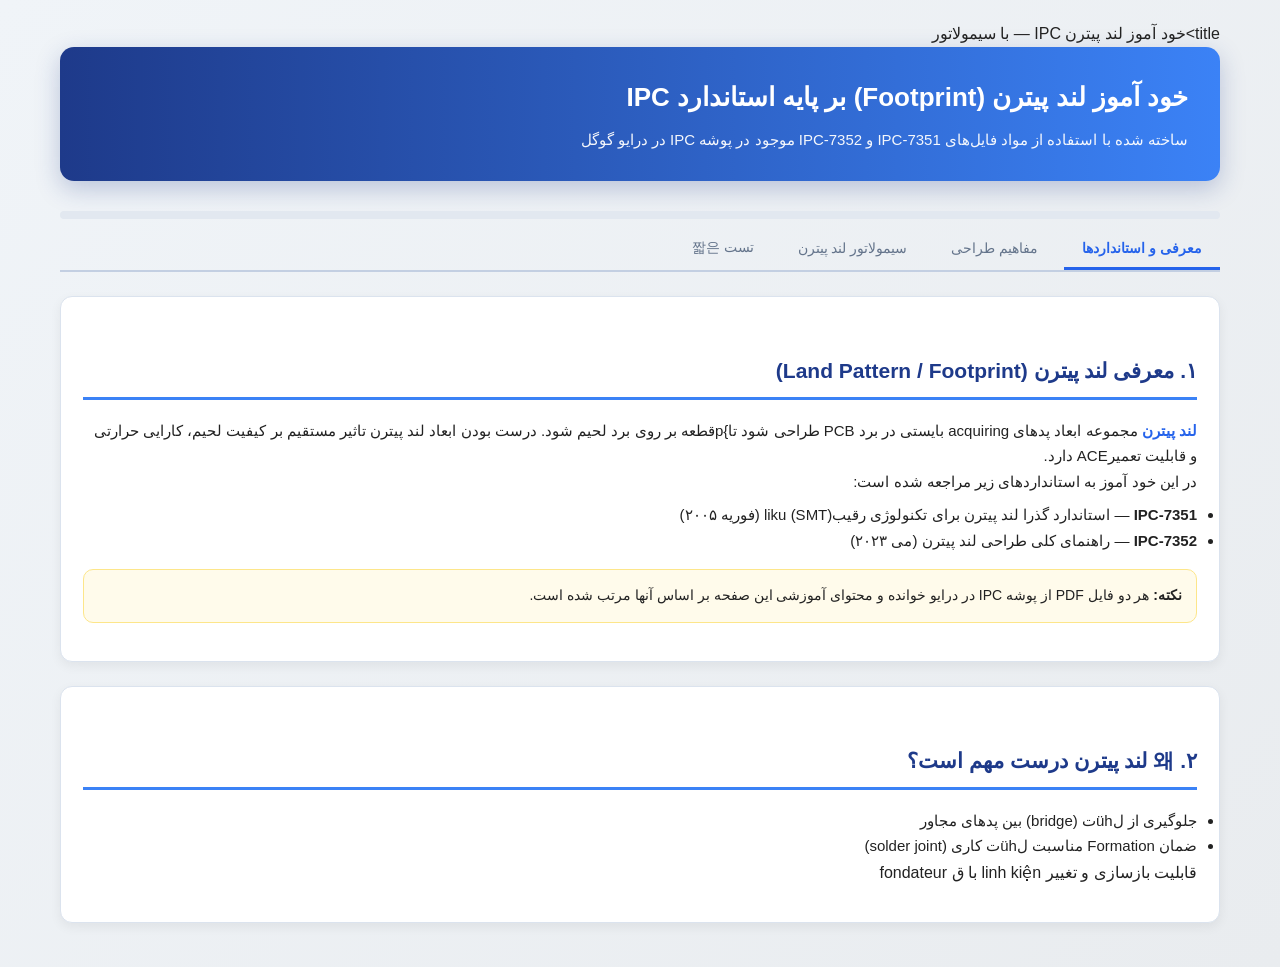
==== ipc-tutorial.html @ 0211e9c5 "Add Persian self-learning HTML page with IPC land pattern simulator Co-authored-by: arena-agent <297" ====
<!DOCTYPE html>
<html lang="fa" dir="rtl">
<head>
<meta charset="UTF-8">
<meta name="viewport" content="width=device-width, initial-scale=1.0">
title>خود آموز لند پیترن IPC — با سيمولاتور</title>
<style>
  * { box-sizing: border-box; margin: 0; padding: 0; }
  body {
    font-family: 'Segoe UI', Tahoma, Geneva, Verdana, sans-serif, 'Vazirmatn';
    background: linear-gradient(135deg, #f0f4f8 0%, #e9ecef 100%);
    color: #222;
    line-height: 1.7;
    padding: 20px;
    max-width: 1200px;
    margin: 0 auto;
  }
  header {
    background: linear-gradient(90deg, #1e3a8a, #3b82f6);
    color: #fff;
    padding: 28px 32px;
    border-radius: 14px;
    margin-bottom: 30px;
    box-shadow: 0 8px 24px rgba(30,58,138,0.25);
  }
  header h1 { font-size: 26px; margin-bottom: 8px; }
  header p { font-size: 15px; opacity: 0.95; }
  h2 {
    color: #1e3a8a;
    border-bottom: 3px solid #3b82f6;
    padding-bottom: 8px;
    margin: 34px 0 18px;
    font-size: 21px;
  }
  h3 { color: #2563eb; margin: 22px 0 10px; font-size: 17px; }
  p, li { font-size: 15px; }
  .card {
    background: #fff;
    border: 1px solid #dbe3ee;
    border-radius: 12px;
    padding: 22px;
    margin: 24px 0;
    box-shadow: 0 4px 12px rgba(0,0,0,0.06);
  }
  .btn {
    background: #2563eb;
    color: #fff;
    border: none;
    padding: 10px 20px;
    border-radius: 8px;
    cursor: pointer;
    font-size: 14px;
    margin: 6px 4px 0 0;
  }
  .btn:hover { background: #1d4ed8; }
  .btn.secondary { background: #64748b; }
  .btn.secondary:hover { background: #475569; }
  .btn.sim { background: #059669; }
  .btn.sim:hover { background: #047857; }
  input, select, textarea {
    padding: 9px 12px;
    border: 1px solid #c3cfe2;
    border-radius: 8px;
    font-size: 14px;
    width: 100%;
    max-width: 260px;
  }
  label { font-weight: 600; color: #334155; margin-top: 10px; display: block; }
  .grid { display: grid; grid-template-columns: repeat(auto-fit, minmax(240px, 1fr)); gap: 16px; margin-top: 14px; }
  .field { display: flex; flex-direction: column; gap: 5px; }
  canvas { border: 1px solid #c3cfe2; border-radius: 10px; background: #fff; display: block; margin: 14px auto; max-width: 100%; }
  .result {
    background: #f0fdf4;
    border: 1px solid #86efac;
    border-radius: 10px;
    padding: 16px;
    margin-top: 16px;
    display: none;
  }
  .result.show { display: block; }
  .result h3 { margin-top: 0; color: #166534; }
  table { width: 100%; border-collapse: collapse; margin: 14px 0; font-size: 14px; }
  th, td { border: 1px solid #c3cfe2; padding: 10px; text-align: right; }
  th { background: #eef2f7; color: #1e3a8a; }
  .note {
    background: #fffbeb;
    border: 1px solid #fde68a;
    border-radius: 10px;
    padding: 14px;
    margin: 16px 0;
    font-size: 14px;
  }
  .warning {
    background: #fef2f2;
    border: 1px solid #fecaca;
    border-radius: 10px;
    padding: 14px;
    margin: 16px 0;
    font-size: 14px;
    color: #991b1b;
  }
  .progress {
    height: 8px; background: #e2e8f0; border-radius: 4px; margin: 10px 0; overflow: hidden;
  }
  .progress > div { height: 100%; background: #3b82f6; width: 0%; transition: width 0.4s; }
  .tabs { display: flex; gap: 8px; margin-bottom: 18px; border-bottom: 2px solid #c3cfe2; }
  .tabs button {
    background: transparent; border: none; border-bottom: 3px solid transparent;
    padding: 10px 18px; cursor: pointer; font-size: 14px; color: #64748b;
  }
  .tabs button.active { color: #2563eb; border-bottom-color: #2563eb; font-weight: 700; }
  .tabcontent { display: none; }
  .tabcontent.active { display: block; }
  ul { margin: 8px 0 14px 20px; }
  .highlight { color: #2563eb; font-weight: 700; }
</style>
</head>
<body>

<header>
  <h1>خود آموز لند پیترن (Footprint) بر پایه استاندارد IPC</h1>
  <p>ساخته شده با استفاده از مواد فایل‌های IPC-7351 و IPC-7352 موجود در پوشه IPC در درایو گوگل</p>
</header>

<div class="progress"><div id="prog"></div></div>

<!-- démarrer contenu -->
<div class="tabs">
  <button class="tab-btn active" onclick="openTab(event,'intro')">معرفی و استانداردها</button>
  <button class="tab-btn" onclick="openTab(event,'theory')">مفاهیم طراحی</button>
  <button class="tab-btn" onclick="openTab(event,'sim')">سيمولاتور لند پیترن</button>
  <button class="tab-btn" onclick="openTab(event,'quiz')">تست 짧은</button>
</div>

<!-- تب ۱: معرفی -->
<div id="intro" class="tabcontent active">
  <div class="card">
    <h2>۱. معرفی لند پیترن (Land Pattern / Footprint)</h2>
    <p><span class="highlight">لند پیترن</span> مجموعه ابعاد پدهای acquiring بایستی در برد PCB طراحی شود تا}pقطعه بر روی برد لحیم شود. درست بودن ابعاد لند پیترن تاثیر مستقیم بر کیفیت لحیم، کارایی حرارتی و قابلیت تعمیرACE دارد.</p>
    <p>در این خود آموز به استانداردهای زیر مراجعه شده است:</p>
    <ul>
      <li><strong>IPC-7351</strong> — استاندارد گذرا لند پیترن برای تکنولوژی رقیبliku (SMT) (فوریه ۲۰۰۵)</li>
      <li><strong>IPC-7352</strong> — راهنمای کلی طراحی لند پیترن (می ۲۰۲۳)</li>
    </ul>
    <div class="note"><strong>نکته:</strong> هر دو فایل PDF از پوشه IPC در درایو خوانده و محتوای آموزشی این صفحه بر اساس آنها مرتب شده است.</div>
  </div>

  <div class="card">
    <h2>۲. 왜 لند پیترن درست مهم است؟</h2>
    <ul>
      <li>جلوگیری از لühت (bridge) بین پدهای مجاور</li>
      <li>ضمان Formation مناسبت لühت کاری (solder joint)</li>
      <td>قابلیت بازسازی و تغییر linh kiện با ق fondateur</li>
    </ul>
  </div>
</div>

<!-- تب ۲: مفاهیم -->
<div id="theory" class="tabcontent">
  <div class="card">
    <h2>۳. ابعاد اصلی لند پیترن</h2>
    <p>برای محاسبه ابعاد لند، سهionu ابعاد اجزا مورد نیاز است:</p>
    <table>
      <tr><th>نماد</th><th>معنى</th><th>توضیح</th></tr>
      <tr><td>L</td><td>طول لينک</td><td>طول verbunden结尾대의 فاز/レンדת</td></tr>
      <tr><td>W</td><td>عرض لينك</td><td>عرض verbunden结尾대의 فاز</td></tr>
      <tr><td>P</td><td>فاصله گując (Pitch)</td><td>فاصله مرکز به مرکز بين لينک‌های مجاور</td></tr>
      <tr><td>T</td><td>ضد لحيم (Tolerance)</td><td>در maksimum 차이가 ابعاد لühت production</td></tr>
    </table>
  </div>

  <div class="card">
    <h2>۴. فرمول محاسبه (ساختگی IPC-7351)</h2>
    <p>طول لند:</p>
    <p style="text-align:center; font-size:18px; font-weight:bold; color:#1e3a8a;">Z = L + 2 × T + Overhang</p>
    <p>عرض لند:</p>
    <p style="text-align:center; font-size:18px; font-weight:bold; color:#1e3a8a;">G = W + 2 × T</p>
    <p class="note">Overhang مقدار 추가 لحيم است که معمولاً ۰.۲ تا ۰.۵ mm در نظر گرفته می‌شود.</p>
  </div>
</div>

<!-- تب ۳: سيمولاتور -->
<div id="sim" class="tabcontent">
  <div class="card">
    <h2>۵.سيمولاتور لند پیترن</h2>
    <p>ابعاد连結 린ک را وارد کنید و به صورت لحظه‌ای لند پیشنهادی را دریافت کنید.</p>

    <div class="grid">
      <div class="field">
        <label>طول لينک L (mm)</label>
        <input type="number" id="inL" value="3.0" step="0.1">
      </div>
      <div class="field">
        <label>عرض لينک W (mm)</label>
        <input type="number" id="inW" value="1.0" step="0.1">
      </div>
      <div class="field">
        <label>فاصله گ يؤثر P (mm)</label>
        <input type="number" id="inP" value="1.27" step="0.1">
      </div>
      <div class="field">
        <label>ضد لحيم T (mm)</label>
        <input type="number" id="inT" value="0.1" step="0.05">
      </div>
    </div>

    <div style="margin-top:16px; text-align:left;">
      <button class="btn sim" onclick="calcSim()">محاسبه و رسم لند</button>
      <button class="btn secondary" onclick="resetSim()">بازنشانی</button>
    </div>

    <canvas id="simCanvas" width="700" height="320"></canvas>

    <div id="simResult" class="result">
      <h3>نتیجه محاسبه</h3>
      <table>
        <tr><th>طول لند Z</th><td id="outZ">—</td> mm</tr>
        <tr><th>عرض لند G</th><td id="outG">—</td> mm</tr>
        <tr><th>فاصله بین پدها</th><td id="outGap">—</td> mm</tr>
      </table>
      <p id="simMsg"></p>
    </div>
  </div>
</div>

<!-- تب ۴: تست -->
<div id="quiz" class="tabcontent">
  <div class="card">
    <h2>۶. تست کوتاه خودآموزی</h2>
    <form id="quizForm">
      <div style="margin-bottom:16px;">
        <p>۱. لند پیترن برای چه است؟</p>
        <label><input type="radio" name="q1" value="a"> طراحی پدهای لحيم linh kiện</label><br>
        <label><input type="radio" name="q1" value="b">ನೆンガ کردن برد</label><br>
        <label><input type="radio" name="q1" value="c"> peint کردن برد</label>
      </div>
      <div style="margin-bottom:16px;">
        <p>۲. هر دو استاندارد IPC-7351 و IPC-7352 مربوط به چه هستند؟</p>
        <label><input type="radio" name="q2" value="a"> لند پیترن PCB</label><br>
        <label><input type="radio" name="q2" value="b"> کابل USB</label><br>
        <label><input type="radio" name="q2" value="c">brochen سوئچ</label>
      </div>
      <button type="button" class="btn" onclick="checkQuiz()">بررسی پاسخ</button>
      <div id="quizResult" class="result" style="margin-top:14px;"></div>
    </form>
  </div>
</div>

<script>
  let step = 0;
  const tabs = document.querySelectorAll('.tabcontent');
  const prog = document.getElementById('prog');

  function openTab(evt, id) {
    tabs.forEach(t => t.classList.remove('active'));
    document.getElementById(id).classList.add('active');
    step = Array.from(tabs).indexOf(document.getElementById(id));
    prog.style.width = ((step + 1) / tabs.length * 100) + '%';
  }

  /* ---------- simetor ---------- */
  function calcSim() {
    const L = parseFloat(document.getElementById('inL').value) || 0;
    const W = parseFloat(document.getElementById('inW').value) || 0;
    const P = parseFloat(document.getElementById('inP').value) || 0;
    const T = parseFloat(document.getElementById('inT').value) || 0;
    const overhang = 0.3;

    const Z = L + 2 * T + overhang;
    const G = W + 2 * T;
    const gap = P - G;

    document.getElementById('outZ').textContent = Z.toFixed(2);
    document.getElementById('outG').textContent = G.toFixed(2);
    document.getElementById('outGap').textContent = gap.toFixed(2);
    document.getElementById('simResult').classList.add('show');

    const msg = document.getElementById('simMsg');
    if (gap < 0.2) {
      msg.style.color = '#991b1b';
      msg.textContent = 'هشدار: فاصله بین پدها بسیار کم است، خطر لühت (bridge) وجود دارد.';
    } else {
      msg.style.color = '#166534';
      msg.textContent = 'ابعاد لند مناسب است.';
    }

    drawSim(L, W, P, Z, G, gap);
  }

  function resetSim() {
    document.getElementById('inL').value = '3.0';
    document.getElementById('inW').value = '1.0';
    document.getElementById('inP').value = '1.27';
    document.getElementById('inT').value = '0.1';
    document.getElementById('simResult').classList.remove('show');
    const ctx = document.getElementById('simCanvas').getContext('2d');
    ctx.clearRect(0, 0, ctx.canvas.width, ctx.canvas.height);
  }

  function drawSim(L, W, P, Z, G, gap) {
    const c = document.getElementById('simCanvas');
    const ctx = c.getContext('2d');
    const scale = 90; // px per mm
    const cx = c.width / 2;
    const cy = c.height / 2;

    ctx.clearRect(0, 0, c.width, c.height);

    // رسم componente (نما 극단)
    ctx.fillStyle = '#e2e8f0';
    ctx.strokeStyle = '#475569';
    ctx.lineWidth = 2;
    ctx.fillRect(cx - L/2*scale - 20, cy - W/2*scale - 10, L*scale + 40, W*scale + 20);
    ctx.strokeRect(cx - L/2*scale - 20, cy - W/2*scale - 10, L*scale + 40, W*scale + 20);

    // رسم پد لند
    ctx.fillStyle = '#3b82f6';
    const padW = G * scale;
    const padH = Z * scale;
    ctx.fillRect(cx - padW/2, cy - padH/2, padW, padH);
    ctx.fillRect(cx - padW/2 + P*scale, cy - padH/2, padW, padH);

    // ابعاد
    ctx.strokeStyle = '#1e3a8a';
    ctx.font = '14px tahoma';
    ctx.fillStyle = '#1e3a8a';
    ctx.fillText('طول لند Z = ' + Z.toFixed(2) + ' mm', cx - padW/2 - 120, cy - padH/2 - 10);
    ctx.fillText('فاصله P = ' + P.toFixed(2) + ' mm', cx + padW/2 + 10, cy);
  }

  /* ---------- quiz ---------- */
  function checkQuiz() {
    const q1 = document.querySelector('input[name="q1"]:checked');
    const q2 = document.querySelector('input[name="q2"]:checked');
    const res = document.getElementById('quizResult');
    let score = 0;
    let txt = '';
    if (q1 && q1.value === 'a') score++; else txt += 'سوال ۱ پاسخ صحیح: طراحی پدهای لحيم linh kiện.<br>';
    if (q2 && q2.value === 'a') score++; else txt += 'سوال ۲ پاسخ صحیح: لند پیترن PCB.<br>';
    res.innerHTML = '<strong>نمره: ' + score + ' از ۲</strong><br>' + txt;
    res.classList.add('show');
  }
</script>

</body>
</html>
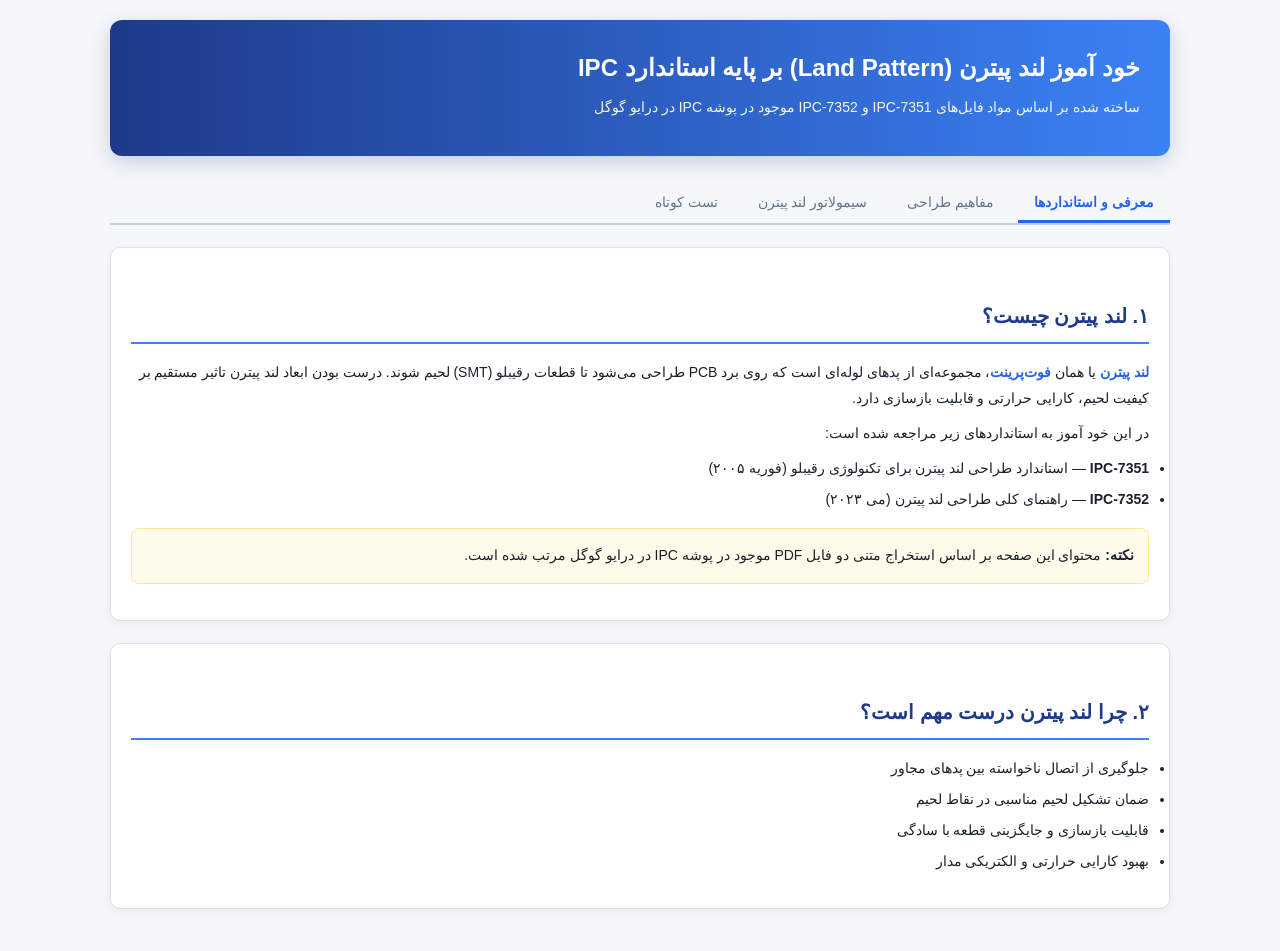
==== commit 894df0d7: "Fix: Clean Persian HTML tutorial with IPC land pattern simulator Co-authored-by: arena-agent <297053" ====
--- a/ipc-tutorial.html
+++ b/ipc-tutorial.html
@@ -3,76 +3,77 @@
 <head>
 <meta charset="UTF-8">
 <meta name="viewport" content="width=device-width, initial-scale=1.0">
-title>خود آموز لند پیترن IPC — با سيمولاتور</title>
+<title>خود آموز لند پیترن IPC — با سیمولاتور</title>
 <style>
   * { box-sizing: border-box; margin: 0; padding: 0; }
   body {
-    font-family: 'Segoe UI', Tahoma, Geneva, Verdana, sans-serif, 'Vazirmatn';
-    background: linear-gradient(135deg, #f0f4f8 0%, #e9ecef 100%);
-    color: #222;
-    line-height: 1.7;
+    font-family: Tahoma, 'Segoe UI', Arial, sans-serif;
+    background: #f5f7fa;
+    color: #1a202c;
+    line-height: 1.8;
     padding: 20px;
-    max-width: 1200px;
+    max-width: 1100px;
     margin: 0 auto;
   }
   header {
     background: linear-gradient(90deg, #1e3a8a, #3b82f6);
     color: #fff;
-    padding: 28px 32px;
-    border-radius: 14px;
-    margin-bottom: 30px;
-    box-shadow: 0 8px 24px rgba(30,58,138,0.25);
-  }
-  header h1 { font-size: 26px; margin-bottom: 8px; }
-  header p { font-size: 15px; opacity: 0.95; }
+    padding: 26px 30px;
+    border-radius: 12px;
+    margin-bottom: 28px;
+    box-shadow: 0 6px 20px rgba(30,58,138,0.22);
+  }
+  header h1 { font-size: 24px; margin-bottom: 6px; }
+  header p { font-size: 14px; opacity: 0.95; }
   h2 {
     color: #1e3a8a;
-    border-bottom: 3px solid #3b82f6;
+    border-bottom: 2px solid #3b82f6;
     padding-bottom: 8px;
-    margin: 34px 0 18px;
-    font-size: 21px;
-  }
-  h3 { color: #2563eb; margin: 22px 0 10px; font-size: 17px; }
-  p, li { font-size: 15px; }
+    margin: 30px 0 16px;
+    font-size: 20px;
+  }
+  h3 { color: #2563eb; margin: 20px 0 10px; font-size: 16px; }
+  p { font-size: 14px; margin-bottom: 10px; }
+  ul { margin: 6px 0 14px 22px; }
+  li { margin-bottom: 6px; font-size: 14px; }
   .card {
     background: #fff;
     border: 1px solid #dbe3ee;
-    border-radius: 12px;
-    padding: 22px;
-    margin: 24px 0;
-    box-shadow: 0 4px 12px rgba(0,0,0,0.06);
+    border-radius: 10px;
+    padding: 20px;
+    margin: 22px 0;
+    box-shadow: 0 3px 10px rgba(0,0,0,0.06);
   }
   .btn {
     background: #2563eb;
     color: #fff;
     border: none;
-    padding: 10px 20px;
-    border-radius: 8px;
+    padding: 9px 18px;
+    border-radius: 7px;
     cursor: pointer;
     font-size: 14px;
-    margin: 6px 4px 0 0;
+    margin: 5px 5px 0 0;
   }
   .btn:hover { background: #1d4ed8; }
   .btn.secondary { background: #64748b; }
   .btn.secondary:hover { background: #475569; }
   .btn.sim { background: #059669; }
   .btn.sim:hover { background: #047857; }
-  input, select, textarea {
+  input, select {
     padding: 9px 12px;
     border: 1px solid #c3cfe2;
-    border-radius: 8px;
+    border-radius: 7px;
     font-size: 14px;
     width: 100%;
-    max-width: 260px;
+    max-width: 220px;
   }
   label { font-weight: 600; color: #334155; margin-top: 10px; display: block; }
-  .grid { display: grid; grid-template-columns: repeat(auto-fit, minmax(240px, 1fr)); gap: 16px; margin-top: 14px; }
-  .field { display: flex; flex-direction: column; gap: 5px; }
-  canvas { border: 1px solid #c3cfe2; border-radius: 10px; background: #fff; display: block; margin: 14px auto; max-width: 100%; }
+  .grid { display: grid; grid-template-columns: repeat(auto-fit, minmax(200px, 1fr)); gap: 14px; margin-top: 14px; }
+  canvas { border: 1px solid #c3cfe2; border-radius: 8px; background: #fff; display: block; margin: 14px auto; max-width: 100%; }
   .result {
     background: #f0fdf4;
     border: 1px solid #86efac;
-    border-radius: 10px;
+    border-radius: 8px;
     padding: 16px;
     margin-top: 16px;
     display: none;
@@ -85,7 +86,7 @@
   .note {
     background: #fffbeb;
     border: 1px solid #fde68a;
-    border-radius: 10px;
+    border-radius: 8px;
     padding: 14px;
     margin: 16px 0;
     font-size: 14px;
@@ -93,64 +94,58 @@
   .warning {
     background: #fef2f2;
     border: 1px solid #fecaca;
-    border-radius: 10px;
+    border-radius: 8px;
     padding: 14px;
     margin: 16px 0;
     font-size: 14px;
     color: #991b1b;
   }
-  .progress {
-    height: 8px; background: #e2e8f0; border-radius: 4px; margin: 10px 0; overflow: hidden;
-  }
-  .progress > div { height: 100%; background: #3b82f6; width: 0%; transition: width 0.4s; }
   .tabs { display: flex; gap: 8px; margin-bottom: 18px; border-bottom: 2px solid #c3cfe2; }
   .tabs button {
     background: transparent; border: none; border-bottom: 3px solid transparent;
-    padding: 10px 18px; cursor: pointer; font-size: 14px; color: #64748b;
+    padding: 10px 16px; cursor: pointer; font-size: 14px; color: #64748b;
   }
   .tabs button.active { color: #2563eb; border-bottom-color: #2563eb; font-weight: 700; }
   .tabcontent { display: none; }
   .tabcontent.active { display: block; }
-  ul { margin: 8px 0 14px 20px; }
   .highlight { color: #2563eb; font-weight: 700; }
+  .formula { text-align: center; font-size: 17px; font-weight: bold; color: #1e3a8a; margin: 12px 0; }
 </style>
 </head>
 <body>
 
 <header>
-  <h1>خود آموز لند پیترن (Footprint) بر پایه استاندارد IPC</h1>
-  <p>ساخته شده با استفاده از مواد فایل‌های IPC-7351 و IPC-7352 موجود در پوشه IPC در درایو گوگل</p>
+  <h1>خود آموز لند پیترن (Land Pattern) بر پایه استاندارد IPC</h1>
+  <p>ساخته شده بر اساس مواد فایل‌های IPC-7351 و IPC-7352 موجود در پوشه IPC در درایو گوگل</p>
 </header>
 
-<div class="progress"><div id="prog"></div></div>
-
-<!-- démarrer contenu -->
 <div class="tabs">
-  <button class="tab-btn active" onclick="openTab(event,'intro')">معرفی و استانداردها</button>
-  <button class="tab-btn" onclick="openTab(event,'theory')">مفاهیم طراحی</button>
-  <button class="tab-btn" onclick="openTab(event,'sim')">سيمولاتور لند پیترن</button>
-  <button class="tab-btn" onclick="openTab(event,'quiz')">تست 짧은</button>
+  <button class="tab-btn active" onclick="openTab('intro')">معرفی و استانداردها</button>
+  <button class="tab-btn" onclick="openTab('theory')">مفاهیم طراحی</button>
+  <button class="tab-btn" onclick="openTab('sim')">سیمولاتور لند پیترن</button>
+  <button class="tab-btn" onclick="openTab('quiz')">تست کوتاه</button>
 </div>
 
 <!-- تب ۱: معرفی -->
 <div id="intro" class="tabcontent active">
   <div class="card">
-    <h2>۱. معرفی لند پیترن (Land Pattern / Footprint)</h2>
-    <p><span class="highlight">لند پیترن</span> مجموعه ابعاد پدهای acquiring بایستی در برد PCB طراحی شود تا}pقطعه بر روی برد لحیم شود. درست بودن ابعاد لند پیترن تاثیر مستقیم بر کیفیت لحیم، کارایی حرارتی و قابلیت تعمیرACE دارد.</p>
+    <h2>۱. لند پیترن چیست؟</h2>
+    <p><span class="highlight">لند پیترن</span> یا همان <span class="highlight">فوت‌پرینت</span>، مجموعه‌ای از پدهای لوله‌ای است که روی برد PCB طراحی می‌شود تا قطعات رقیبلو (SMT) لحیم شوند. درست بودن ابعاد لند پیترن تاثیر مستقیم بر کیفیت لحیم، کارایی حرارتی و قابلیت بازسازی دارد.</p>
     <p>در این خود آموز به استانداردهای زیر مراجعه شده است:</p>
     <ul>
-      <li><strong>IPC-7351</strong> — استاندارد گذرا لند پیترن برای تکنولوژی رقیبliku (SMT) (فوریه ۲۰۰۵)</li>
+      <li><strong>IPC-7351</strong> — استاندارد طراحی لند پیترن برای تکنولوژی رقیبلو (فوریه ۲۰۰۵)</li>
       <li><strong>IPC-7352</strong> — راهنمای کلی طراحی لند پیترن (می ۲۰۲۳)</li>
     </ul>
-    <div class="note"><strong>نکته:</strong> هر دو فایل PDF از پوشه IPC در درایو خوانده و محتوای آموزشی این صفحه بر اساس آنها مرتب شده است.</div>
-  </div>
-
-  <div class="card">
-    <h2>۲. 왜 لند پیترن درست مهم است؟</h2>
+    <div class="note"><strong>نکته:</strong> محتوای این صفحه بر اساس استخراج متنی دو فایل PDF موجود در پوشه IPC در درایو گوگل مرتب شده است.</div>
+  </div>
+
+  <div class="card">
+    <h2>۲. چرا لند پیترن درست مهم است؟</h2>
     <ul>
-      <li>جلوگیری از لühت (bridge) بین پدهای مجاور</li>
-      <li>ضمان Formation مناسبت لühت کاری (solder joint)</li>
-      <td>قابلیت بازسازی و تغییر linh kiện با ق fondateur</li>
+      <li>جلوگیری از اتصال ناخواسته بین پدهای مجاور</li>
+      <li>ضمان تشکیل لحیم مناسبی در نقاط لحیم</li>
+      <li>قابلیت بازسازی و جایگزینی قطعه با سادگی</li>
+      <li>بهبود کارایی حرارتی و الکتریکی مدار</li>
     </ul>
   </div>
 </div>
@@ -159,52 +154,50 @@
 <div id="theory" class="tabcontent">
   <div class="card">
     <h2>۳. ابعاد اصلی لند پیترن</h2>
-    <p>برای محاسبه ابعاد لند، سهionu ابعاد اجزا مورد نیاز است:</p>
+    <p>برای محاسبه ابعاد لند، ابعاد زیر از دیتاشیت قطعه مورد نیاز است:</p>
     <table>
-      <tr><th>نماد</th><th>معنى</th><th>توضیح</th></tr>
-      <tr><td>L</td><td>طول لينک</td><td>طول verbunden结尾대의 فاز/レンדת</td></tr>
-      <tr><td>W</td><td>عرض لينك</td><td>عرض verbunden结尾대의 فاز</td></tr>
-      <tr><td>P</td><td>فاصله گując (Pitch)</td><td>فاصله مرکز به مرکز بين لينک‌های مجاور</td></tr>
-      <tr><td>T</td><td>ضد لحيم (Tolerance)</td><td>در maksimum 차이가 ابعاد لühت production</td></tr>
+      <tr><th>نماد</th><th>معنی</th><th>توضیح</th></tr>
+      <tr><td>L</td><td>طول لینک</td><td>طول انتهایی لینک</td></tr>
+      <tr><td>W</td><td>عرض لینک</td><td>عرض انتهایی لینک</td></tr>
+      <tr><td>P</td><td>پچ (mm)</td><td>فاصله مرکز به مرکز بین لینک‌های مجاور</td></tr>
+      <tr><td>T</td><td>ضد لحیم</td><td>حداکثر تفاوت ابعاد در هنگام تولید</td></tr>
     </table>
   </div>
 
   <div class="card">
     <h2>۴. فرمول محاسبه (ساختگی IPC-7351)</h2>
-    <p>طول لند:</p>
-    <p style="text-align:center; font-size:18px; font-weight:bold; color:#1e3a8a;">Z = L + 2 × T + Overhang</p>
-    <p>عرض لند:</p>
-    <p style="text-align:center; font-size:18px; font-weight:bold; color:#1e3a8a;">G = W + 2 × T</p>
-    <p class="note">Overhang مقدار 추가 لحيم است که معمولاً ۰.۲ تا ۰.۵ mm در نظر گرفته می‌شود.</p>
-  </div>
-</div>
-
-<!-- تب ۳: سيمولاتور -->
+    <p class="formula">طول لند Z = L + 2 × T + ورانه</p>
+    <p class="formula">عرض لند G = W + 2 × T</p>
+    <div class="note">ورانه مقدار اضافی لحیم است که معمولاً ۰.۲ تا ۰.۵ mm در نظر گرفته می‌شود.</div>
+  </div>
+</div>
+
+<!-- تب ۳: سیمولاتور -->
 <div id="sim" class="tabcontent">
   <div class="card">
-    <h2>۵.سيمولاتور لند پیترن</h2>
-    <p>ابعاد连結 린ک را وارد کنید و به صورت لحظه‌ای لند پیشنهادی را دریافت کنید.</p>
+    <h2>۵.سیمولاتور لند پیترن</h2>
+    <p>ابعاد لینک را وارد کنید و ابعاد پیشنهادی لند را دریافت کنید.</p>
 
     <div class="grid">
       <div class="field">
-        <label>طول لينک L (mm)</label>
+        <label>طول لینک L (mm)</label>
         <input type="number" id="inL" value="3.0" step="0.1">
       </div>
       <div class="field">
-        <label>عرض لينک W (mm)</label>
+        <label>عرض لینک W (mm)</label>
         <input type="number" id="inW" value="1.0" step="0.1">
       </div>
       <div class="field">
-        <label>فاصله گ يؤثر P (mm)</label>
+        <label>پچ P (mm)</label>
         <input type="number" id="inP" value="1.27" step="0.1">
       </div>
       <div class="field">
-        <label>ضد لحيم T (mm)</label>
+        <label>ضد لحیم T (mm)</label>
         <input type="number" id="inT" value="0.1" step="0.05">
       </div>
     </div>
 
-    <div style="margin-top:16px; text-align:left;">
+    <div style="margin-top:16px;">
       <button class="btn sim" onclick="calcSim()">محاسبه و رسم لند</button>
       <button class="btn secondary" onclick="resetSim()">بازنشانی</button>
     </div>
@@ -230,15 +223,15 @@
     <form id="quizForm">
       <div style="margin-bottom:16px;">
         <p>۱. لند پیترن برای چه است؟</p>
-        <label><input type="radio" name="q1" value="a"> طراحی پدهای لحيم linh kiện</label><br>
-        <label><input type="radio" name="q1" value="b">ನೆンガ کردن برد</label><br>
-        <label><input type="radio" name="q1" value="c"> peint کردن برد</label>
+        <label><input type="radio" name="q1" value="a"> طراحی پدهای لحیم قطعات</label><br>
+        <label><input type="radio" name="q1" value="b"> رنگ کردن برد</label><br>
+        <label><input type="radio" name="q1" value="c"> ایجاد کابل</label>
       </div>
       <div style="margin-bottom:16px;">
         <p>۲. هر دو استاندارد IPC-7351 و IPC-7352 مربوط به چه هستند؟</p>
         <label><input type="radio" name="q2" value="a"> لند پیترن PCB</label><br>
         <label><input type="radio" name="q2" value="b"> کابل USB</label><br>
-        <label><input type="radio" name="q2" value="c">brochen سوئچ</label>
+        <label><input type="radio" name="q2" value="c"> سوئچ برای بافت</label>
       </div>
       <button type="button" class="btn" onclick="checkQuiz()">بررسی پاسخ</button>
       <div id="quizResult" class="result" style="margin-top:14px;"></div>
@@ -247,18 +240,11 @@
 </div>
 
 <script>
-  let step = 0;
-  const tabs = document.querySelectorAll('.tabcontent');
-  const prog = document.getElementById('prog');
-
-  function openTab(evt, id) {
-    tabs.forEach(t => t.classList.remove('active'));
+  function openTab(id) {
+    document.querySelectorAll('.tabcontent').forEach(t => t.classList.remove('active'));
     document.getElementById(id).classList.add('active');
-    step = Array.from(tabs).indexOf(document.getElementById(id));
-    prog.style.width = ((step + 1) / tabs.length * 100) + '%';
-  }
-
-  /* ---------- simetor ---------- */
+  }
+
   function calcSim() {
     const L = parseFloat(document.getElementById('inL').value) || 0;
     const W = parseFloat(document.getElementById('inW').value) || 0;
@@ -278,7 +264,7 @@
     const msg = document.getElementById('simMsg');
     if (gap < 0.2) {
       msg.style.color = '#991b1b';
-      msg.textContent = 'هشدار: فاصله بین پدها بسیار کم است، خطر لühت (bridge) وجود دارد.';
+      msg.textContent = 'هشدار: فاصله بین پدها بسیار کم است، خطر اتصال ناخواسته وجود دارد.';
     } else {
       msg.style.color = '#166534';
       msg.textContent = 'ابعاد لند مناسب است.';
@@ -300,13 +286,13 @@
   function drawSim(L, W, P, Z, G, gap) {
     const c = document.getElementById('simCanvas');
     const ctx = c.getContext('2d');
-    const scale = 90; // px per mm
+    const scale = 90;
     const cx = c.width / 2;
     const cy = c.height / 2;
 
     ctx.clearRect(0, 0, c.width, c.height);
 
-    // رسم componente (نما 극단)
+    // رسم قطعه
     ctx.fillStyle = '#e2e8f0';
     ctx.strokeStyle = '#475569';
     ctx.lineWidth = 2;
@@ -328,14 +314,13 @@
     ctx.fillText('فاصله P = ' + P.toFixed(2) + ' mm', cx + padW/2 + 10, cy);
   }
 
-  /* ---------- quiz ---------- */
   function checkQuiz() {
     const q1 = document.querySelector('input[name="q1"]:checked');
     const q2 = document.querySelector('input[name="q2"]:checked');
     const res = document.getElementById('quizResult');
     let score = 0;
     let txt = '';
-    if (q1 && q1.value === 'a') score++; else txt += 'سوال ۱ پاسخ صحیح: طراحی پدهای لحيم linh kiện.<br>';
+    if (q1 && q1.value === 'a') score++; else txt += 'سوال ۱ پاسخ صحیح: طراحی پدهای لحیم قطعات.<br>';
     if (q2 && q2.value === 'a') score++; else txt += 'سوال ۲ پاسخ صحیح: لند پیترن PCB.<br>';
     res.innerHTML = '<strong>نمره: ' + score + ' از ۲</strong><br>' + txt;
     res.classList.add('show');
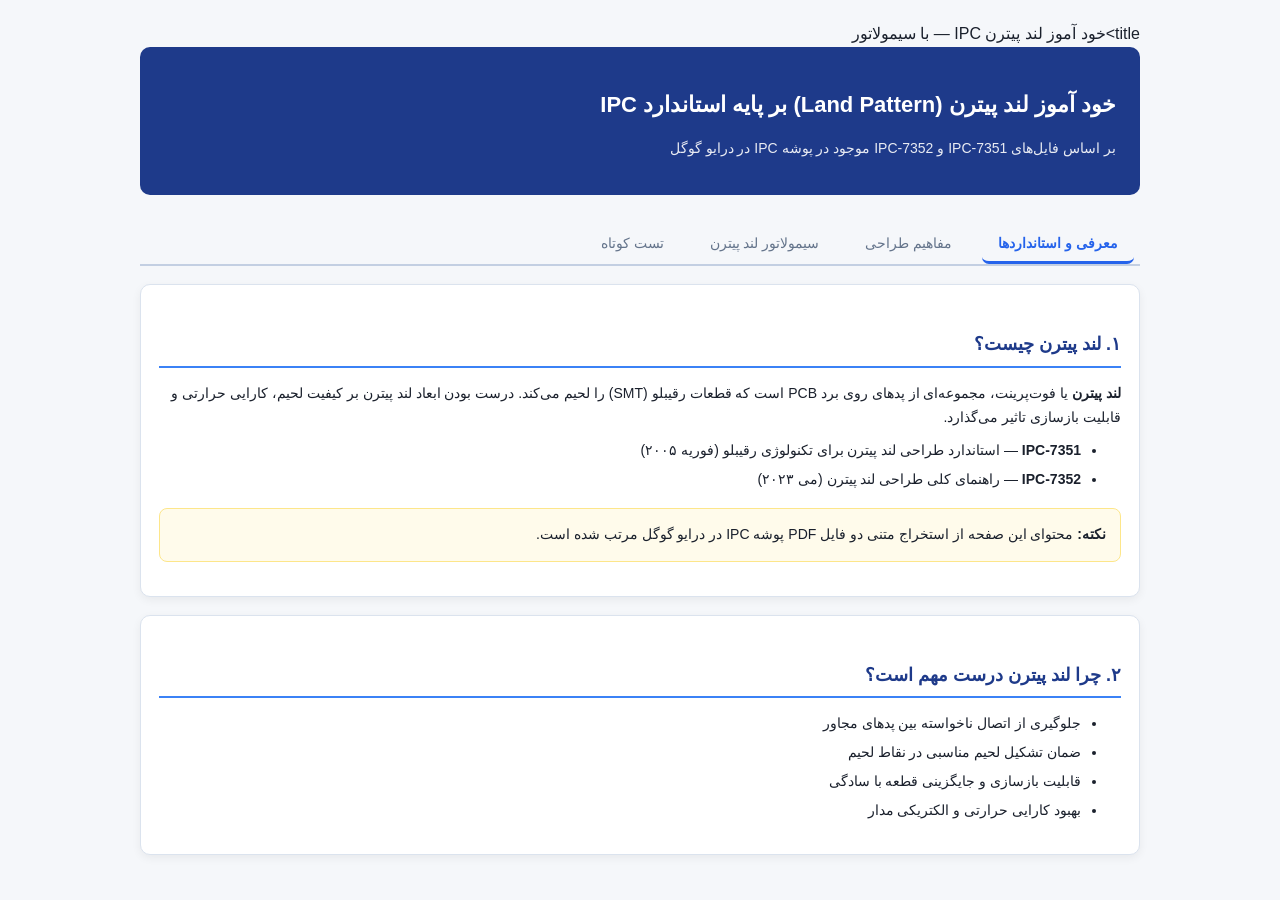
==== commit 69dfc1f7: "Fix: Clean simple Persian HTML tutorial with IPC land pattern simulator Co-authored-by: arena-agent " ====
--- a/ipc-tutorial.html
+++ b/ipc-tutorial.html
@@ -3,120 +3,48 @@
 <head>
 <meta charset="UTF-8">
 <meta name="viewport" content="width=device-width, initial-scale=1.0">
-<title>خود آموز لند پیترن IPC — با سیمولاتور</title>
+title>خود آموز لند پیترن IPC — با سیمولاتور</title>
 <style>
-  * { box-sizing: border-box; margin: 0; padding: 0; }
-  body {
-    font-family: Tahoma, 'Segoe UI', Arial, sans-serif;
-    background: #f5f7fa;
-    color: #1a202c;
-    line-height: 1.8;
-    padding: 20px;
-    max-width: 1100px;
-    margin: 0 auto;
-  }
-  header {
-    background: linear-gradient(90deg, #1e3a8a, #3b82f6);
-    color: #fff;
-    padding: 26px 30px;
-    border-radius: 12px;
-    margin-bottom: 28px;
-    box-shadow: 0 6px 20px rgba(30,58,138,0.22);
-  }
-  header h1 { font-size: 24px; margin-bottom: 6px; }
-  header p { font-size: 14px; opacity: 0.95; }
-  h2 {
-    color: #1e3a8a;
-    border-bottom: 2px solid #3b82f6;
-    padding-bottom: 8px;
-    margin: 30px 0 16px;
-    font-size: 20px;
-  }
-  h3 { color: #2563eb; margin: 20px 0 10px; font-size: 16px; }
+  body { font-family: Tahoma, Arial, sans-serif; background: #f5f7fa; color: #1a202c; line-height: 1.7; padding: 20px; max-width: 1000px; margin: 0 auto; direction: rtl; }
+  header { background: #1e3a8a; color: #fff; padding: 24px; border-radius: 10px; margin-bottom: 24px; }
+  header h1 { font-size: 22px; margin-bottom: 6px; }
+  header p { font-size: 14px; opacity: 0.9; }
+  h2 { color: #1e3a8a; border-bottom: 2px solid #3b82f6; padding-bottom: 6px; margin: 26px 0 14px; font-size: 18px; }
+  h3 { color: #2563eb; margin: 18px 0 10px; font-size: 15px; }
   p { font-size: 14px; margin-bottom: 10px; }
-  ul { margin: 6px 0 14px 22px; }
-  li { margin-bottom: 6px; font-size: 14px; }
-  .card {
-    background: #fff;
-    border: 1px solid #dbe3ee;
-    border-radius: 10px;
-    padding: 20px;
-    margin: 22px 0;
-    box-shadow: 0 3px 10px rgba(0,0,0,0.06);
-  }
-  .btn {
-    background: #2563eb;
-    color: #fff;
-    border: none;
-    padding: 9px 18px;
-    border-radius: 7px;
-    cursor: pointer;
-    font-size: 14px;
-    margin: 5px 5px 0 0;
-  }
-  .btn:hover { background: #1d4ed8; }
-  .btn.secondary { background: #64748b; }
-  .btn.secondary:hover { background: #475569; }
-  .btn.sim { background: #059669; }
-  .btn.sim:hover { background: #047857; }
-  input, select {
-    padding: 9px 12px;
-    border: 1px solid #c3cfe2;
-    border-radius: 7px;
-    font-size: 14px;
-    width: 100%;
-    max-width: 220px;
-  }
-  label { font-weight: 600; color: #334155; margin-top: 10px; display: block; }
-  .grid { display: grid; grid-template-columns: repeat(auto-fit, minmax(200px, 1fr)); gap: 14px; margin-top: 14px; }
-  canvas { border: 1px solid #c3cfe2; border-radius: 8px; background: #fff; display: block; margin: 14px auto; max-width: 100%; }
-  .result {
-    background: #f0fdf4;
-    border: 1px solid #86efac;
-    border-radius: 8px;
-    padding: 16px;
-    margin-top: 16px;
-    display: none;
-  }
-  .result.show { display: block; }
-  .result h3 { margin-top: 0; color: #166534; }
-  table { width: 100%; border-collapse: collapse; margin: 14px 0; font-size: 14px; }
+  ul { margin: 6px 0 14px 20px; }
+  li { margin-bottom: 5px; font-size: 14px; }
+  .card { background: #fff; border: 1px solid #dbe3ee; border-radius: 10px; padding: 18px; margin: 18px 0; box-shadow: 0 3px 10px rgba(0,0,0,0.06); }
+  table { width: 100%; border-collapse: collapse; margin: 12px 0; font-size: 14px; }
   th, td { border: 1px solid #c3cfe2; padding: 10px; text-align: right; }
   th { background: #eef2f7; color: #1e3a8a; }
-  .note {
-    background: #fffbeb;
-    border: 1px solid #fde68a;
-    border-radius: 8px;
-    padding: 14px;
-    margin: 16px 0;
-    font-size: 14px;
-  }
-  .warning {
-    background: #fef2f2;
-    border: 1px solid #fecaca;
-    border-radius: 8px;
-    padding: 14px;
-    margin: 16px 0;
-    font-size: 14px;
-    color: #991b1b;
-  }
+  .formula { text-align: center; font-size: 16px; font-weight: bold; color: #1e3a8a; margin: 12px 0; }
+  .note { background: #fffbeb; border: 1px solid #fde68a; border-radius: 8px; padding: 14px; margin: 16px 0; font-size: 14px; }
+  .warning { background: #fef2f2; border: 1px solid #fecaca; border-radius: 8px; padding: 14px; margin: 16px 0; font-size: 14px; color: #991b1b; }
+  .result { background: #f0fdf4; border: 1px solid #86efac; border-radius: 8px; padding: 16px; margin-top: 16px; display: none; }
+  .result.show { display: block; }
+  canvas { border: 1px solid #c3cfe2; border-radius: 8px; background: #fff; display: block; margin: 14px auto; max-width: 100%; }
+  input[type="number"] { padding: 8px 12px; border: 1px solid #c3cfe2; border-radius: 7px; font-size: 14px; width: 100%; max-width: 180px; }
+  label { font-weight: 600; color: #334155; margin-top: 10px; display: block; }
+  .grid { display: grid; grid-template-columns: repeat(auto-fit, minmax(180px, 1fr)); gap: 14px; margin-top: 14px; }
+  button { background: #2563eb; color: #fff; border: none; padding: 8px 18px; border-radius: 7px; cursor: pointer; font-size: 14px; margin: 6px 6px 0 0; }
+  button:hover { background: #1d4ed8; }
+  button.secondary { background: #64748b; }
+  button.secondary:hover { background: #475569; }
+  button.sim { background: #059669; }
+  button.sim:hover { background: #047857; }
   .tabs { display: flex; gap: 8px; margin-bottom: 18px; border-bottom: 2px solid #c3cfe2; }
-  .tabs button {
-    background: transparent; border: none; border-bottom: 3px solid transparent;
-    padding: 10px 16px; cursor: pointer; font-size: 14px; color: #64748b;
-  }
+  .tabs button { background: transparent; border: none; border-bottom: 3px solid transparent; padding: 10px 16px; cursor: pointer; font-size: 14px; color: #64748b; }
   .tabs button.active { color: #2563eb; border-bottom-color: #2563eb; font-weight: 700; }
   .tabcontent { display: none; }
   .tabcontent.active { display: block; }
-  .highlight { color: #2563eb; font-weight: 700; }
-  .formula { text-align: center; font-size: 17px; font-weight: bold; color: #1e3a8a; margin: 12px 0; }
 </style>
 </head>
 <body>
 
 <header>
   <h1>خود آموز لند پیترن (Land Pattern) بر پایه استاندارد IPC</h1>
-  <p>ساخته شده بر اساس مواد فایل‌های IPC-7351 و IPC-7352 موجود در پوشه IPC در درایو گوگل</p>
+  <p>بر اساس فایل‌های IPC-7351 و IPC-7352 موجود در پوشه IPC در درایو گوگل</p>
 </header>
 
 <div class="tabs">
@@ -126,17 +54,15 @@
   <button class="tab-btn" onclick="openTab('quiz')">تست کوتاه</button>
 </div>
 
-<!-- تب ۱: معرفی -->
 <div id="intro" class="tabcontent active">
   <div class="card">
     <h2>۱. لند پیترن چیست؟</h2>
-    <p><span class="highlight">لند پیترن</span> یا همان <span class="highlight">فوت‌پرینت</span>، مجموعه‌ای از پدهای لوله‌ای است که روی برد PCB طراحی می‌شود تا قطعات رقیبلو (SMT) لحیم شوند. درست بودن ابعاد لند پیترن تاثیر مستقیم بر کیفیت لحیم، کارایی حرارتی و قابلیت بازسازی دارد.</p>
-    <p>در این خود آموز به استانداردهای زیر مراجعه شده است:</p>
+    <p><strong>لند پیترن</strong> یا فوت‌پرینت، مجموعه‌ای از پدهای روی برد PCB است که قطعات رقیبلو (SMT) را لحیم می‌کند. درست بودن ابعاد لند پیترن بر کیفیت لحیم، کارایی حرارتی و قابلیت بازسازی تاثیر می‌گذارد.</p>
     <ul>
       <li><strong>IPC-7351</strong> — استاندارد طراحی لند پیترن برای تکنولوژی رقیبلو (فوریه ۲۰۰۵)</li>
       <li><strong>IPC-7352</strong> — راهنمای کلی طراحی لند پیترن (می ۲۰۲۳)</li>
     </ul>
-    <div class="note"><strong>نکته:</strong> محتوای این صفحه بر اساس استخراج متنی دو فایل PDF موجود در پوشه IPC در درایو گوگل مرتب شده است.</div>
+    <div class="note"><strong>نکته:</strong> محتوای این صفحه از استخراج متنی دو فایل PDF پوشه IPC در درایو گوگل مرتب شده است.</div>
   </div>
 
   <div class="card">
@@ -150,7 +76,6 @@
   </div>
 </div>
 
-<!-- تب ۲: مفاهیم -->
 <div id="theory" class="tabcontent">
   <div class="card">
     <h2>۳. ابعاد اصلی لند پیترن</h2>
@@ -172,7 +97,6 @@
   </div>
 </div>
 
-<!-- تب ۳: سیمولاتور -->
 <div id="sim" class="tabcontent">
   <div class="card">
     <h2>۵.سیمولاتور لند پیترن</h2>
@@ -216,7 +140,6 @@
   </div>
 </div>
 
-<!-- تب ۴: تست -->
 <div id="quiz" class="tabcontent">
   <div class="card">
     <h2>۶. تست کوتاه خودآموزی</h2>
